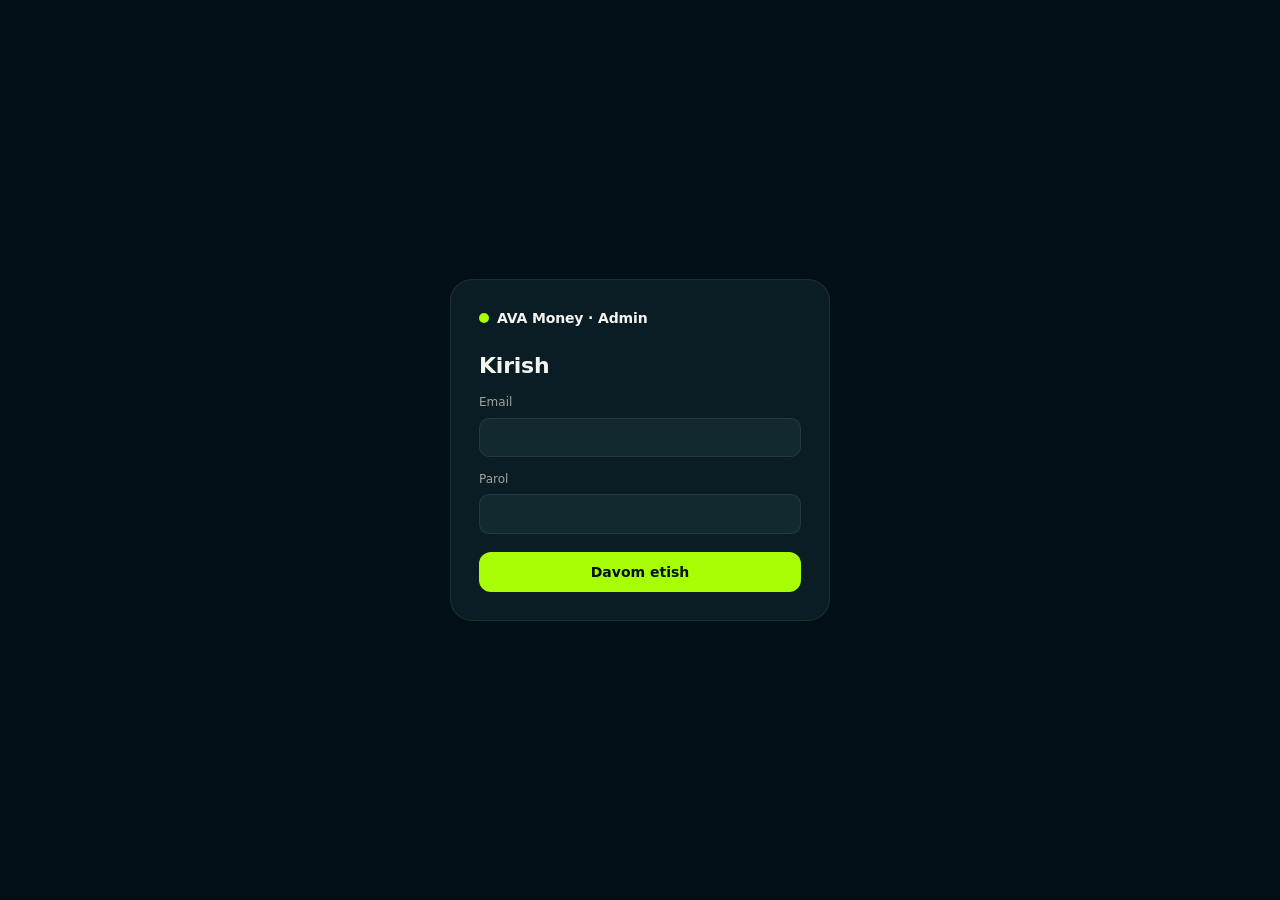
==== admin/index.html @ c6f5360b "Deploy 2026-11-15T18:46:04Z" ====
<!doctype html>
<html lang="uz">
  <head>
    <meta charset="UTF-8" />
    <meta name="viewport" content="width=device-width, initial-scale=1" />
    <meta name="robots" content="noindex, nofollow" />
    <meta name="color-scheme" content="dark" />
    <meta name="theme-color" content="#020F14" />
    <title>AVA Money · Admin</title>
    <script type="module" crossorigin src="./assets/index-BFy13Jjk.js"></script>
    <link rel="stylesheet" crossorigin href="./assets/index-CqDv_DTr.css">
      <meta http-equiv="Content-Security-Policy" content="default-src 'self'; script-src 'self'; style-src 'self' 'unsafe-inline'; img-src 'self' data:; connect-src 'self' https://*.supabase.co; base-uri 'none'; form-action 'self'; frame-ancestors 'none'" />
  </head>
  <body>
    <div id="root"></div>
  </body>
</html>
---- admin/assets/index-CqDv_DTr.css ----
:root{--bg: #020f14;--surface: #0a1d25;--surface-2: #12292f;--border: rgba(255, 255, 255, .08);--text: #f4f4f0;--muted: #a3a39d;--accent: #a8ff05;--ink: #020f14;--danger: #ff6b5b;--warn: #ffd27a;--radius: 14px;font-family:Inter,system-ui,-apple-system,Segoe UI,Roboto,sans-serif;color-scheme:dark}*{box-sizing:border-box}html,body,#root{height:100%}body{margin:0;background:var(--bg);color:var(--text);font-size:14px;line-height:1.45}h1{font-size:22px;margin:0 0 12px;letter-spacing:-.01em}h2{font-size:16px;margin:0 0 10px}a{color:var(--accent);text-decoration:none}code{background:var(--surface-2);padding:2px 6px;border-radius:6px;font-size:12px;word-break:break-all}.muted{color:var(--muted)}.small{font-size:12px}.error{color:var(--danger);margin:12px 0 0}:focus-visible{outline:none}.brand{display:flex;align-items:center;gap:8px;font-weight:700;letter-spacing:-.01em}.brand-dot{width:10px;height:10px;border-radius:50%;background:var(--accent)}.btn{border:0;border-radius:12px;padding:10px 16px;background:var(--surface-2);color:var(--text);font:inherit;font-weight:600;cursor:pointer}.btn:hover{filter:brightness(1.15)}.btn.primary{background:var(--accent);color:var(--ink)}.btn.danger{background:#ff6b5b29;color:var(--danger)}.btn.small{padding:6px 12px;font-size:12px}.btn:disabled{opacity:.5;cursor:default}.link{background:none;border:0;color:var(--muted);font:inherit;cursor:pointer;margin-top:14px;padding:0;text-decoration:underline}label{display:grid;gap:6px;margin:0 0 14px;color:var(--muted);font-size:12px}input,select,textarea{width:100%;padding:10px 12px;border-radius:10px;border:1px solid var(--border);background:var(--surface-2);color:var(--text);font:inherit}input:focus,select:focus,textarea:focus{border-color:#a8ff0580}.login{min-height:100%;display:grid;place-items:center;padding:24px}.login-card{width:100%;max-width:380px;background:var(--surface);border:1px solid var(--border);border-radius:22px;padding:28px}.login-card .brand{margin-bottom:22px}.login-card .btn{width:100%;margin-top:4px}.qr{display:block;width:180px;height:180px;margin:12px auto;background:#fff;padding:8px;border-radius:12px}.shell{display:grid;grid-template-columns:220px 1fr;min-height:100%}.sidebar{background:var(--surface);border-right:1px solid var(--border);padding:20px 14px;display:flex;flex-direction:column;gap:18px;position:sticky;top:0;height:100vh}.sidebar nav{display:grid;gap:4px;flex:1;align-content:start}.sidebar nav a{padding:9px 12px;border-radius:10px;color:var(--muted);font-weight:600}.sidebar nav a:hover{background:var(--surface-2);color:var(--text)}.sidebar nav a.active{background:#a8ff051f;color:var(--accent)}.content{padding:28px;max-width:1200px;width:100%}.page-title{display:flex;align-items:center;justify-content:space-between;gap:12px;margin-bottom:18px}.page-title h1{margin:0}.card{background:var(--surface);border:1px solid var(--border);border-radius:var(--radius);padding:16px}.grid{display:grid;gap:12px;grid-template-columns:repeat(auto-fill,minmax(190px,1fr))}.stat{display:grid;gap:4px}.stat .v{font-size:26px;font-weight:800;letter-spacing:-.02em}.stat .l{color:var(--muted);font-size:12px}table{width:100%;border-collapse:collapse}th,td{text-align:left;padding:10px 12px;border-bottom:1px solid var(--border);vertical-align:middle}th{color:var(--muted);font-size:12px;font-weight:600;white-space:nowrap}tr:hover td{background:#ffffff05}.table-wrap{overflow-x:auto;border:1px solid var(--border);border-radius:var(--radius);background:var(--surface)}.tag{display:inline-block;padding:2px 8px;border-radius:999px;background:var(--surface-2);color:var(--muted);font-size:11px;font-weight:600}.tag.accent{background:#a8ff0524;color:var(--accent)}.tag.danger{background:#ff6b5b29;color:var(--danger)}.tag.warn{background:#ffd27a29;color:var(--warn)}.row{display:flex;gap:8px;align-items:center;flex-wrap:wrap}.spacer{flex:1}.modal-back{position:fixed;top:0;right:0;bottom:0;left:0;background:#0009;display:grid;place-items:center;padding:16px;z-index:20}.modal{width:100%;max-width:560px;max-height:90vh;overflow:auto;background:var(--surface);border:1px solid var(--border);border-radius:20px;padding:22px}@media(max-width:760px){.shell{grid-template-columns:1fr}.sidebar{position:static;height:auto;flex-direction:row;flex-wrap:wrap;align-items:center}.sidebar nav{display:flex;flex-wrap:wrap}.content{padding:16px}}
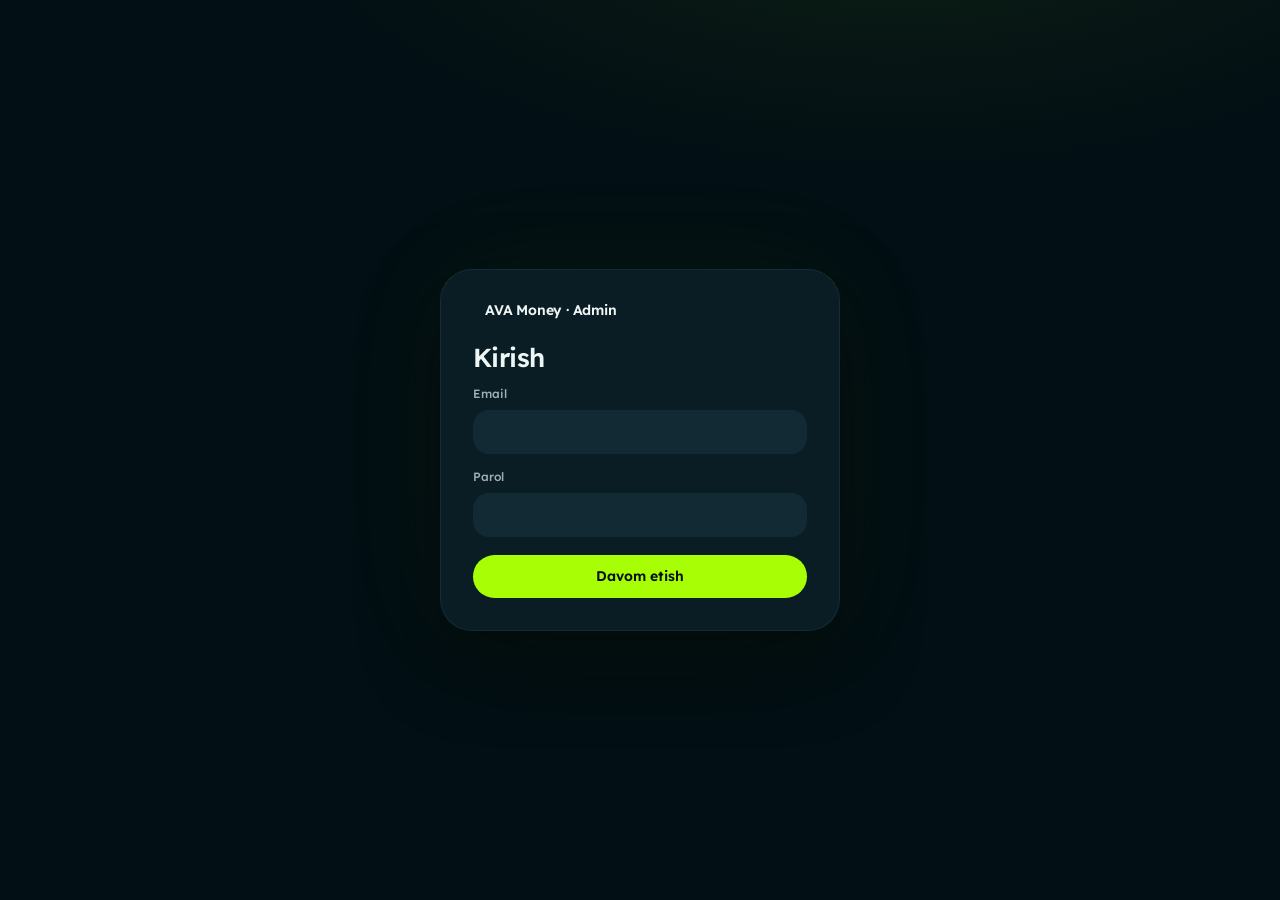
==== commit 067bedbd: "Deploy 2026-11-15T21:17:26Z" ====
--- a/admin/index.html
+++ b/admin/index.html
@@ -7,8 +7,8 @@
     <meta name="color-scheme" content="dark" />
     <meta name="theme-color" content="#020F14" />
     <title>AVA Money · Admin</title>
-    <script type="module" crossorigin src="./assets/index-BFy13Jjk.js"></script>
-    <link rel="stylesheet" crossorigin href="./assets/index-CqDv_DTr.css">
+    <script type="module" crossorigin src="./assets/index-CvqUmHKF.js"></script>
+    <link rel="stylesheet" crossorigin href="./assets/index-CdCyphTm.css">
       <meta http-equiv="Content-Security-Policy" content="default-src 'self'; script-src 'self'; style-src 'self' 'unsafe-inline'; img-src 'self' data:; connect-src 'self' https://*.supabase.co; base-uri 'none'; form-action 'self'; frame-ancestors 'none'" />
   </head>
   <body>
--- a/admin/assets/index-CdCyphTm.css
+++ b/admin/assets/index-CdCyphTm.css
@@ -0,0 +1 @@
+@font-face{font-family:Lexend;font-weight:400;font-display:swap;src:url(./Lexend-Regular-peUU6jwM.ttf) format("truetype")}@font-face{font-family:Lexend;font-weight:500;font-display:swap;src:url(./Lexend-Medium-B4Ng5Mcm.ttf) format("truetype")}@font-face{font-family:Lexend;font-weight:600;font-display:swap;src:url(./Lexend-SemiBold-B1FI2Xqt.ttf) format("truetype")}@font-face{font-family:Lexend;font-weight:700;font-display:swap;src:url(./Lexend-Bold-BHD1AiDd.ttf) format("truetype")}:root{--bg: #020f14;--surface: #0a1d25;--surface-2: #112a34;--surface-3: #1a3a46;--border: rgba(255, 255, 255, .06);--text: #eef6f4;--muted: #9bb0b5;--faint: #647c83;--accent: #a8ff05;--accent-press: #92e300;--accent-soft: rgba(168, 255, 5, .13);--ink: #020f14;--danger: #ff6b5b;--danger-soft: rgba(255, 107, 91, .14);--warn: #ffd27a;--warn-soft: rgba(255, 210, 122, .14);--radius: 24px;--radius-sm: 16px;font-family:Lexend,system-ui,-apple-system,Segoe UI,Roboto,sans-serif;color-scheme:dark}*{box-sizing:border-box}html,body,#root{min-height:100%;height:100%}body{margin:0;color:var(--text);font-size:14px;line-height:1.5;background:var(--bg) radial-gradient(900px 420px at 70% -120px,rgba(168,255,5,.07),transparent 70%) no-repeat;background-attachment:fixed;-webkit-font-smoothing:antialiased}h1{font-size:26px;font-weight:600;margin:0 0 12px;letter-spacing:-.6px;line-height:1.2}h2{font-size:17px;font-weight:600;margin:0 0 12px;letter-spacing:-.2px}strong{font-weight:600}a{color:var(--accent);text-decoration:none}code{background:var(--surface-2);padding:2px 8px;border-radius:8px;font-size:12px;word-break:break-all}.muted{color:var(--muted)}.small{font-size:12px}.error{color:var(--danger);margin:12px 0 0}:focus-visible{outline:2px solid rgba(168,255,5,.55);outline-offset:2px}.brand{display:flex;align-items:center;gap:12px;font-weight:600;letter-spacing:-.2px;line-height:1.15}.brand small{display:block;color:var(--faint);font-weight:500;font-size:11px;letter-spacing:.04em;text-transform:uppercase}.brand-mark{width:38px;height:38px;border-radius:13px;background:var(--accent);color:var(--ink);display:grid;place-items:center;font-weight:700;font-size:18px}.btn{border:0;border-radius:999px;padding:11px 20px;background:var(--surface-2);color:var(--text);font:inherit;font-weight:500;cursor:pointer;transition:background .15s,transform .08s}.btn:hover{background:var(--surface-3)}.btn:active{transform:scale(.98)}.btn.primary{background:var(--accent);color:var(--ink);font-weight:600}.btn.primary:hover{background:var(--accent-press)}.btn.danger{background:var(--danger-soft);color:var(--danger)}.btn.danger:hover{background:#ff6b5b38}.btn.small{padding:7px 14px;font-size:12px}.btn:disabled{opacity:.45;cursor:default;transform:none}.link{background:none;border:0;color:var(--muted);font:inherit;cursor:pointer;margin-top:14px;padding:0;text-decoration:underline}.pills{display:inline-flex;gap:4px;padding:4px;border-radius:999px;background:var(--surface-2)}.pill{border:0;border-radius:999px;padding:7px 16px;background:transparent;color:var(--muted);font:inherit;font-size:13px;font-weight:500;cursor:pointer}.pill:hover{color:var(--text)}.pill.active{background:var(--accent);color:var(--ink);font-weight:600}label{display:grid;gap:7px;margin:0 0 14px;color:var(--muted);font-size:12px;font-weight:500}input,select,textarea{width:100%;padding:12px 16px;border-radius:16px;border:1px solid transparent;background:var(--surface-2);color:var(--text);font:inherit;transition:border-color .15s,box-shadow .15s}input::placeholder,textarea::placeholder{color:var(--faint)}input:focus,select:focus,textarea:focus{outline:none;border-color:#a8ff058c;box-shadow:0 0 0 4px #a8ff051a}input[type=checkbox],input[type=radio]{accent-color:var(--accent)}.login{min-height:100%;display:grid;place-items:center;padding:24px}.login-card{width:100%;max-width:400px;background:var(--surface);border:1px solid var(--border);border-radius:32px;padding:32px;box-shadow:0 30px 80px #00000073,0 0 120px #a8ff050d}.login-card .brand{margin-bottom:24px}.login-card .btn{width:100%;margin-top:4px}.qr{display:block;width:180px;height:180px;margin:12px auto;background:#fff;padding:8px;border-radius:16px}.shell{display:grid;grid-template-columns:252px 1fr;min-height:100%}.sidebar{padding:22px 16px;display:flex;flex-direction:column;gap:22px;position:sticky;top:0;height:100vh;background:#0a1d25b8;-webkit-backdrop-filter:blur(14px);backdrop-filter:blur(14px);border-right:1px solid var(--border)}.sidebar .brand{padding:0 8px}.sidebar nav{display:grid;gap:4px;flex:1;align-content:start}.sidebar nav a{display:flex;align-items:center;gap:12px;padding:11px 14px;border-radius:999px;color:var(--muted);font-weight:500;transition:background .15s,color .15s}.sidebar nav a:hover{background:var(--surface-2);color:var(--text)}.sidebar nav a.active{background:var(--accent-soft);color:var(--accent);font-weight:600}.nav-ico{flex:none}.content{padding:32px 36px 48px;max-width:1240px;width:100%}.page-title{display:flex;align-items:center;justify-content:space-between;gap:12px;margin-bottom:22px;flex-wrap:wrap}.page-title h1{margin:0}.stack{display:grid;gap:18px}.two{display:grid;gap:18px;grid-template-columns:repeat(auto-fit,minmax(320px,1fr))}.card{background:var(--surface);border:1px solid var(--border);border-radius:var(--radius);padding:22px}a.card{color:inherit;transition:background .15s,transform .1s}a.card:hover{background:var(--surface-2)}.card.empty{display:grid;gap:6px;text-align:center;padding:40px 22px}.grid{display:grid;gap:14px;grid-template-columns:repeat(auto-fill,minmax(210px,1fr))}.stat{display:grid;gap:6px}.stat .v{font-size:30px;font-weight:600;letter-spacing:-.9px;line-height:1.1}.stat .l{color:var(--muted);font-size:12px}table{width:100%;border-collapse:collapse}th,td{text-align:left;padding:14px 18px;border-bottom:1px solid var(--border);vertical-align:middle}th{color:var(--faint);font-size:11px;font-weight:600;letter-spacing:.05em;text-transform:uppercase;white-space:nowrap}tbody tr:last-child td{border-bottom:0}tbody tr:hover td{background:#ffffff06}.table-wrap{overflow-x:auto;border:1px solid var(--border);border-radius:var(--radius);background:var(--surface)}.tag{display:inline-block;padding:3px 10px;border-radius:999px;background:var(--surface-2);color:var(--muted);font-size:11px;font-weight:600}.tag.accent{background:var(--accent-soft);color:var(--accent)}.tag.danger{background:var(--danger-soft);color:var(--danger)}.tag.warn{background:var(--warn-soft);color:var(--warn)}.row{display:flex;gap:10px;align-items:center;flex-wrap:wrap}.spacer{flex:1}.tiles{display:grid;gap:12px;grid-template-columns:repeat(auto-fit,minmax(190px,1fr))}.tile{display:grid;gap:4px;justify-items:center;text-align:center;padding:18px 12px;border-radius:var(--radius-sm);background:var(--surface);border:1px solid var(--border)}.tile b{font-size:22px;font-weight:600;letter-spacing:-.5px}.tile span{color:var(--muted);font-size:12px}.heat{display:grid;grid-template-columns:28px repeat(24,minmax(0,1fr));gap:4px;align-items:center}.heat-h{font-size:10px;color:var(--faint);text-align:center}.heat-d{font-size:11px;color:var(--muted);font-weight:500}.cell{display:block;aspect-ratio:1 / 1;border-radius:7px;background:#a8ff050f}.cell.l1{background:#a8ff053d}.cell.l2{background:#a8ff0575}.cell.l3{background:#a8ff05b8}.cell.l4{background:var(--accent);box-shadow:0 0 14px #a8ff0573}.heat .cell:hover{outline:2px solid rgba(255,255,255,.5)}.legend{display:flex;align-items:center;gap:6px;margin-top:16px;justify-content:flex-end}.legend .cell{width:14px;height:14px;aspect-ratio:auto;border-radius:5px}.bars{display:flex;align-items:stretch;gap:4px;height:160px;overflow-x:auto}.bar-col{position:relative;flex:1 0 14px;min-width:14px;padding-bottom:18px;display:flex;align-items:flex-end;justify-content:center}.bar-col span{position:absolute;bottom:0;left:0;right:0;text-align:center;font-size:10px;line-height:14px;color:var(--faint)}.bar{display:block;width:100%;max-width:22px;border-radius:8px 8px 4px 4px;background:var(--accent);min-height:3px}.bar.alt{background:#6fe3c4}.modal-back{position:fixed;top:0;right:0;bottom:0;left:0;background:#000609b3;-webkit-backdrop-filter:blur(4px);backdrop-filter:blur(4px);display:grid;place-items:center;padding:16px;z-index:20}.modal{width:100%;max-width:580px;max-height:90vh;overflow:auto;background:var(--surface);border:1px solid var(--border);border-radius:32px;padding:26px;box-shadow:0 30px 90px #00000080}@media(max-width:760px){.shell{grid-template-columns:1fr}.sidebar{position:static;height:auto;flex-direction:row;flex-wrap:wrap;align-items:center;border-right:0;border-bottom:1px solid var(--border)}.sidebar nav{display:flex;flex-wrap:wrap}.content{padding:18px 16px 40px}th,td{padding:12px}}
